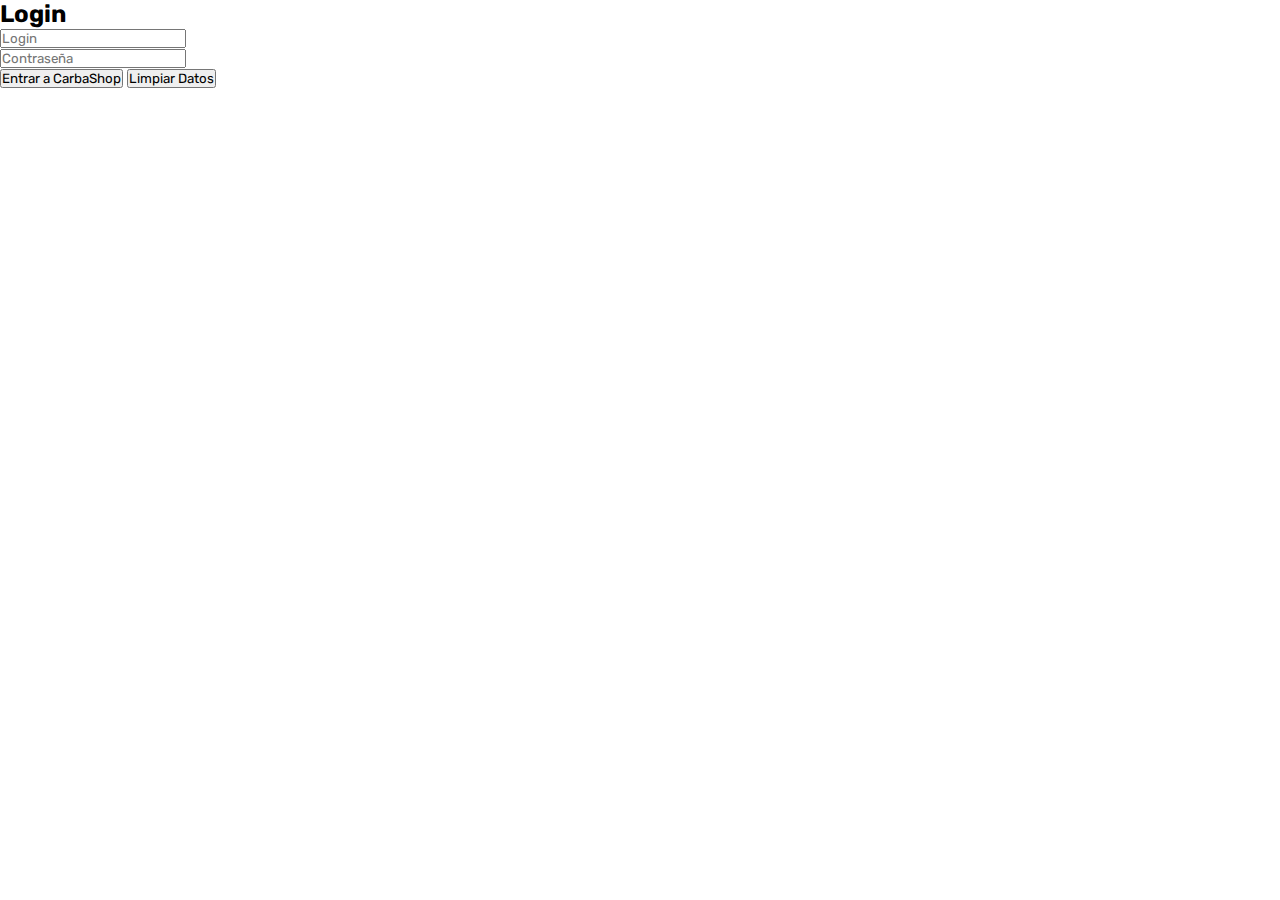
==== recursos/index.html @ c72a313b "primer commit" ====
<!DOCTYPE html>
<html lang="es">
<head>
  <meta charset="UTF-8" />
  <meta name="viewport" content="width=device-width, initial-scale=1.0" />
  <title>CarbaShop</title>
  <link rel="stylesheet" type="text/css" href="./css/comun.css" />
  <!--Adjuntar aquí el resto de archivos css y js-->
</head>

<body>
  <div class="container">
    <h2>Login</h2>
    <form name="formulario" id="formulario">
      <input type="text" name="nombre" id="nombre" placeholder="Login"/>
      <div id="error-nombre" class="error-message"></div>
    
      <input type="password" name="password" id="password" placeholder="Contraseña"/>
      <div id="error-password" class="error-message"></div>
      <div id="botones">
          <input type="submit" id="submit" name="enviar" value="Entrar a CarbaShop" />
          <input type="button" id="limpiar" name="limpiar" value="Limpiar Datos" />
      </div>
    </form>
  </div>
</body>
</html>
---- recursos/css/comun.css ----
@import url('https://fonts.googleapis.com/css2?family=Rubik:wght@300;400;500;600;700;800;900&display=swap');

:root {
    /*Variables de colores*/
    --clr-main: #45880e;
    --clr-main-light: #73ff00;
    --clr-white: #fff7e5;
    --clr-gray: #e2e2e2;
    --clr-green: #316b0a;
    --clr-red: #961818;
}

* {
    margin: 0;
    padding: 0;
    box-sizing: border-box;
    font-family: 'Rubik', sans-serif;
}

html {
    /* Valor por defecto */
    font-size: 16px;
}

h1, h2, h3, h4, h5, h6, p, a, input, textarea, ul{
    margin: 0;
    padding: 0;
}

ul {
    list-style-type: none;
}

a {
    text-decoration: none;
}

.texto-footer{
    color: var(--clr-main-light);
    font-size: .85rem;
}
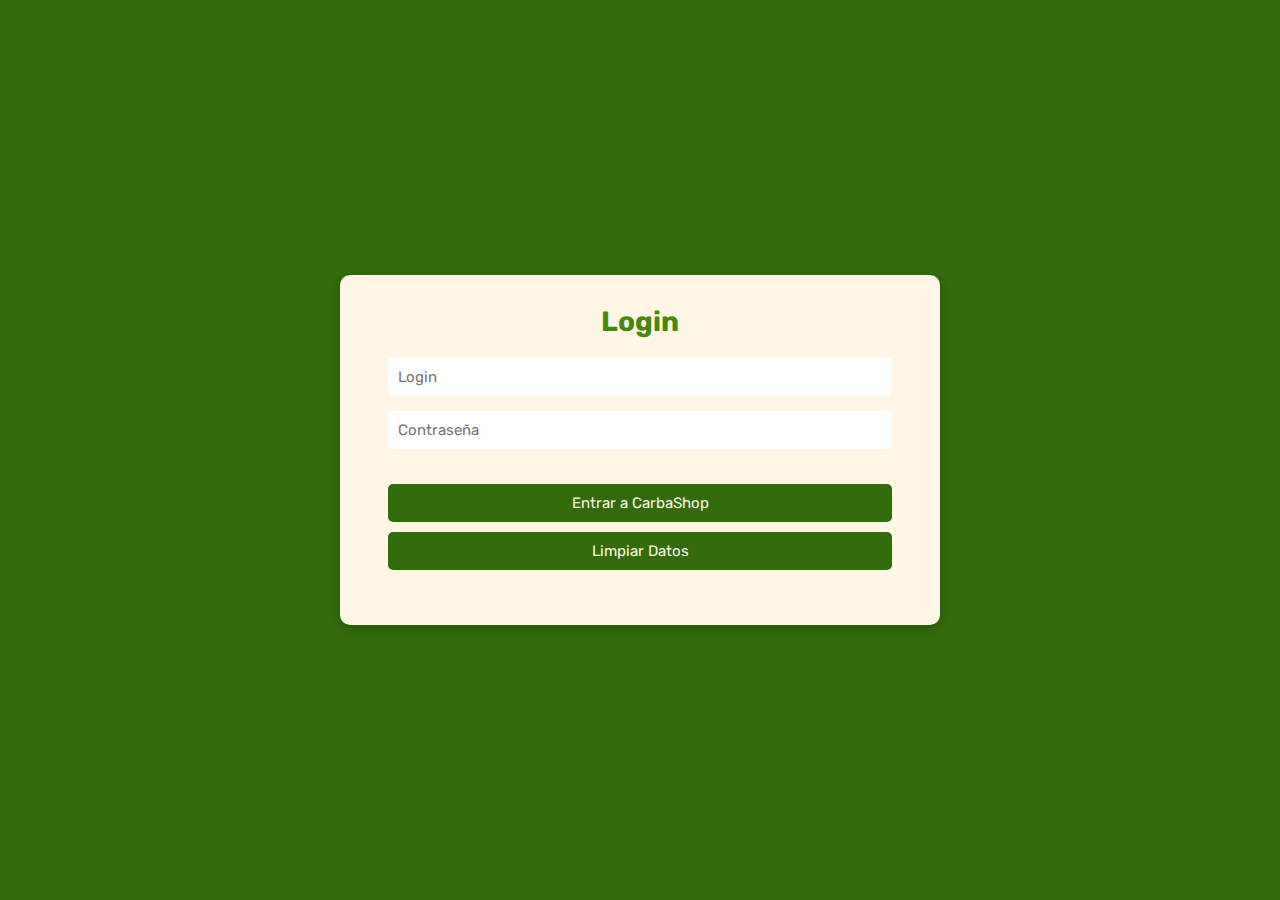
==== commit d221d185: "Primera actualizacion index.css" ====
--- a/recursos/index.html
+++ b/recursos/index.html
@@ -5,6 +5,7 @@
   <meta name="viewport" content="width=device-width, initial-scale=1.0" />
   <title>CarbaShop</title>
   <link rel="stylesheet" type="text/css" href="./css/comun.css" />
+  <link rel="stylesheet" type="text/css" href="./css/index.css" />
   <!--Adjuntar aquí el resto de archivos css y js-->
 </head>
 
--- a/recursos/css/comun.css
+++ b/recursos/css/comun.css
@@ -16,10 +16,14 @@
     box-sizing: border-box;
     font-family: 'Rubik', sans-serif;
 }
+body{
+    background-color: var(--clr-green);
+}
 
 html {
     /* Valor por defecto */
     font-size: 16px;
+    height: 100%;
 }
 
 h1, h2, h3, h4, h5, h6, p, a, input, textarea, ul{
--- a/recursos/css/index.css
+++ b/recursos/css/index.css
@@ -0,0 +1,71 @@
+/*Estilos generales para index*/
+body{
+    display: flex;
+    justify-content: center;
+    align-items: center;
+    height: 100%;
+}
+
+
+/*Container*/
+.container{
+    background-color: var(--clr-white);
+    border: none;
+    border-radius: 10px;
+    text-align: center;
+    padding: 30px 20px;
+    width: 600px;
+    height: 350px;
+    box-shadow: 0px 4px 10px rgba(0,0,0,0.2);
+
+}
+
+/*Título Login*/
+.container h2{
+    font-size: 28px;
+    color: var(--clr-main);
+    margin-bottom: 20px;
+}
+
+/*Inputs*/
+.container input[type = "text"],
+.container input[type = "password"]{
+    width: 90%;
+    padding: 10px;
+    margin-bottom: 15px;
+    border: none;
+    border-radius: 5px;
+    font-size: 15px;
+}
+
+/*Botones*/
+#botones{
+    margin-top: 20px;
+    display: flex;
+    flex-direction: column;
+    align-items: center;
+    gap: 10px;
+}
+
+#botones input{
+    flex: 1;
+    width: 90%;
+    padding: 10px;
+    font-size: 15px;
+    border: none;
+    border-radius: 5px;
+    cursor:pointer;
+    transition: background-color 0.3s;
+}
+
+/*Botón de enviar y limpiar*/
+#submit,
+#limpiar{
+    background-color: var(--clr-green);
+    color: var(--clr-white);
+}
+
+#submit:hover,
+#limpiar:hover{
+    background-color: var(--clr-main-light);
+}
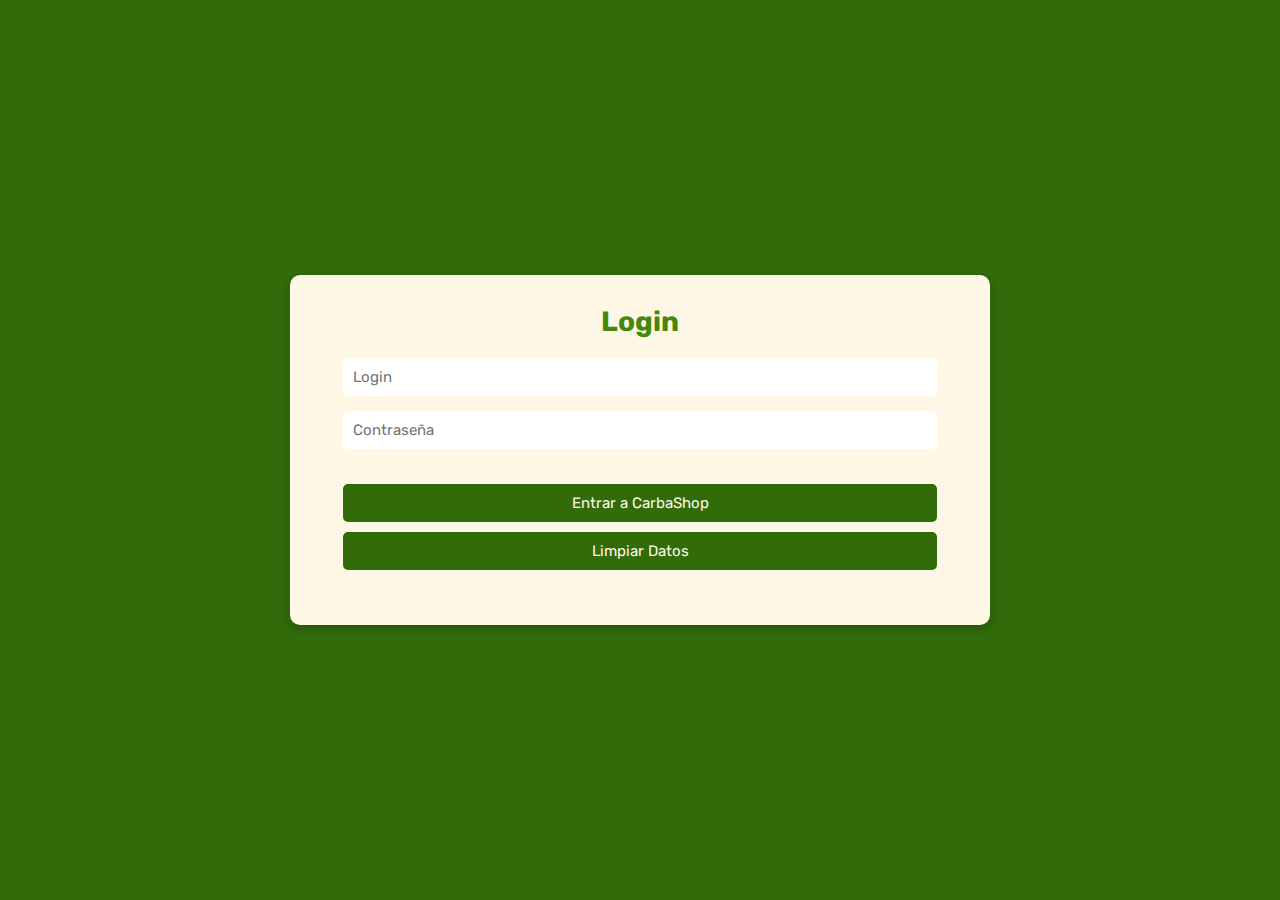
==== commit f0dc2e1f: "3 commit: validaciones del login y modificación css de estas" ====
--- a/recursos/index.html
+++ b/recursos/index.html
@@ -6,6 +6,7 @@
   <title>CarbaShop</title>
   <link rel="stylesheet" type="text/css" href="./css/comun.css" />
   <link rel="stylesheet" type="text/css" href="./css/index.css" />
+  <script type="text/javascript" src="./js/script.js" defer></script>
   <!--Adjuntar aquí el resto de archivos css y js-->
 </head>
 
--- a/recursos/css/index.css
+++ b/recursos/css/index.css
@@ -14,7 +14,7 @@
     border-radius: 10px;
     text-align: center;
     padding: 30px 20px;
-    width: 600px;
+    width: 700px;
     height: 350px;
     box-shadow: 0px 4px 10px rgba(0,0,0,0.2);
 
@@ -69,3 +69,12 @@
 #limpiar:hover{
     background-color: var(--clr-main-light);
 }
+
+
+/*Estilos para los mensajes de las validaciones*/
+
+.error-message{
+    color: var(--clr-red);
+    display: block;
+}
+
